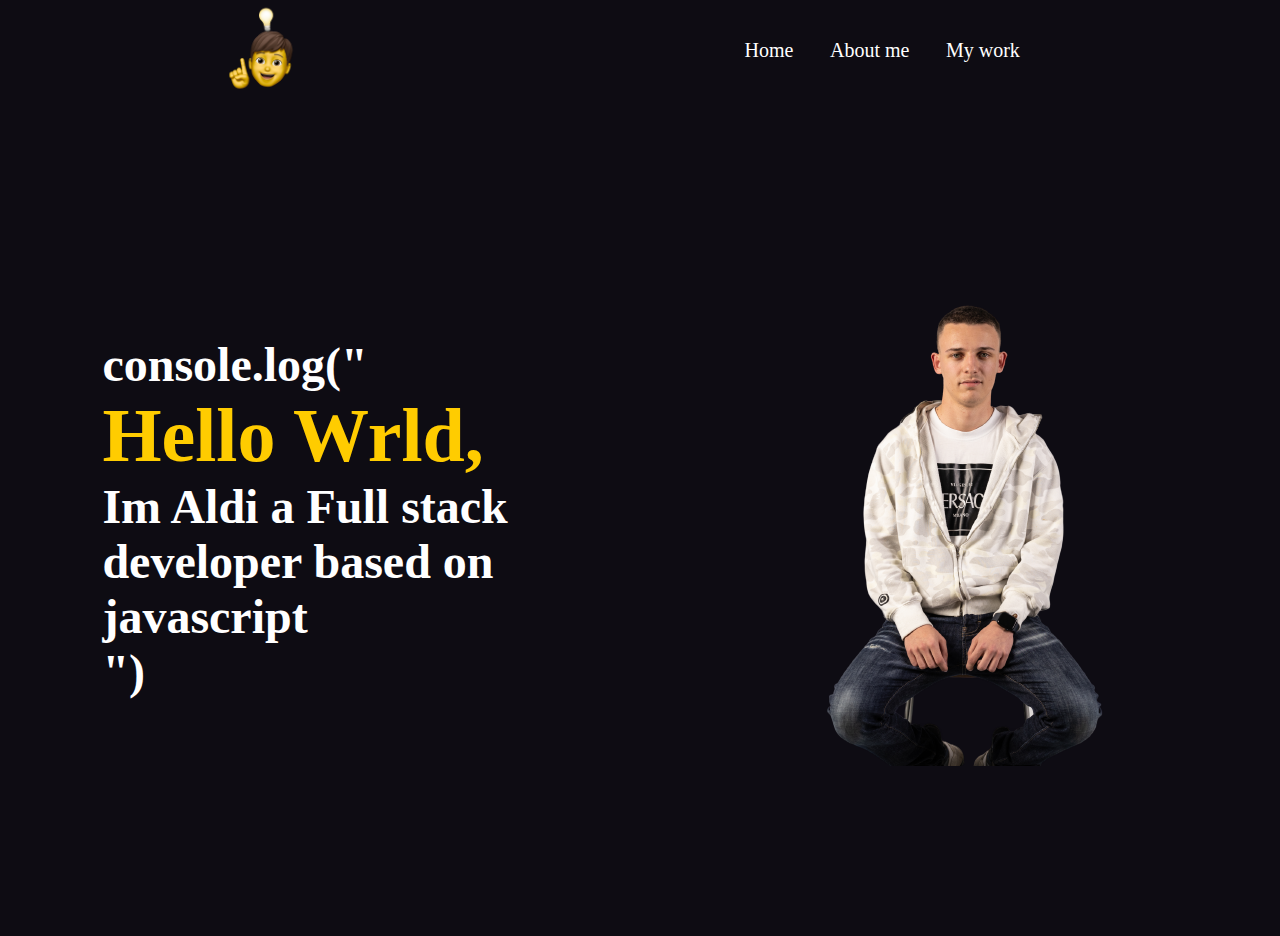
==== index.html @ 4714a257 "initial commit" ====
<!DOCTYPE html>
<html lang="en">
  <head>
    <meta charset="UTF-8" />
    <meta name="viewport" content="width=device-width, initial-scale=1.0" />
    <title>portfolio</title>
    <link rel="stylesheet" href="style.css" />
  </head>
  <body>
    <div class="navigation">
      <img src="images/photo2.png" alt="" width="100" />
      <nav>
        <ul>
          <li>
            <a href="#">Home</a>
            <a href="pages/about/about.html">About me</a>
            <a href="pages/work/work.html">My work </a>
          </li>
        </ul>
      </nav>
    </div>

    <div class="header">
      <div class="content">
        <h1>
          console.log("<br />
          <span>Hello Wrld, <br /></span>

          Im Aldi a Full stack developer based on javascript<br />")
        </h1>
      </div>
      <div class="image">
        <img src="test.png" alt="" />
      </div>
    </div>
  </body>
</html>
---- style.css ----
@font-face {
  font-family: 'San Francisco';
  font-weight: 400;
  src: url('https://applesocial.s3.amazonaws.com/assets/styles/fonts/sanfrancisco/sanfranciscodisplay-regular-webfont.woff');
}
* {
  padding: 0;
  margin: 0;
  box-sizing: border-box;
  font-family: 'San Francisco';
  /* font-family: -apple-system, BlinkMacSystemFont, sans-serif; */
}
body {
  background: #0e0c13;
}
.navigation {
  color: #fff;
  display: flex;
  justify-content: space-around;
  align-items: center;
  padding: 0 10px;
}
.navigation nav ul {
  display: flex;
  list-style: none;
  font-size: 18px;
}
.navigation nav ul li {
  padding: 10px;
}
.navigation nav ul li a {
  text-decoration: none;
  margin-right: 2rem;
  color: #fff;
  text-align: center;
  font-size: 1.25rem;
  font-style: normal;
  font-weight: 400;
  line-height: normal;
}
.header {
  height: 52.25rem;
  display: flex;
  justify-content: center;
  align-items: center;
  flex-wrap: wrap;
  justify-content: space-evenly;
  width: 90%;
  margin-right: auto;
  margin-left: auto;
}
.content {
  display: inline-flex;
  flex-direction: column;
  justify-content: center;
  align-items: center;
  gap: 2rem;
  width: 50%;
}
.image {
  width: 40%;
  object-fit: cover;
}
h1 {
  font-size: 3rem;
  color: #fff;
}
.header .content span {
  font-size: 4.75rem;
  color: #ffcc00;
}
/* medium desktops */
@media only screen and (max-width: 850px) {
  .header {
    height: 42rem;
  }
  .navigation nav ul li {
    padding: 0;
  }
  .content {
    width: 100%;
  }
  .image {
    display: none;
  }
}

/* mobile */
@media only screen and (min-width: 320px) and (max-width: 479px) {
  .navigation img {
    display: none;
  }
  .navigation {
    display: inline-block;
    padding: 20px;
  }
  .navigation nav ul li {
    padding: 0;
  }
  .content {
    width: 100%;
  }
}
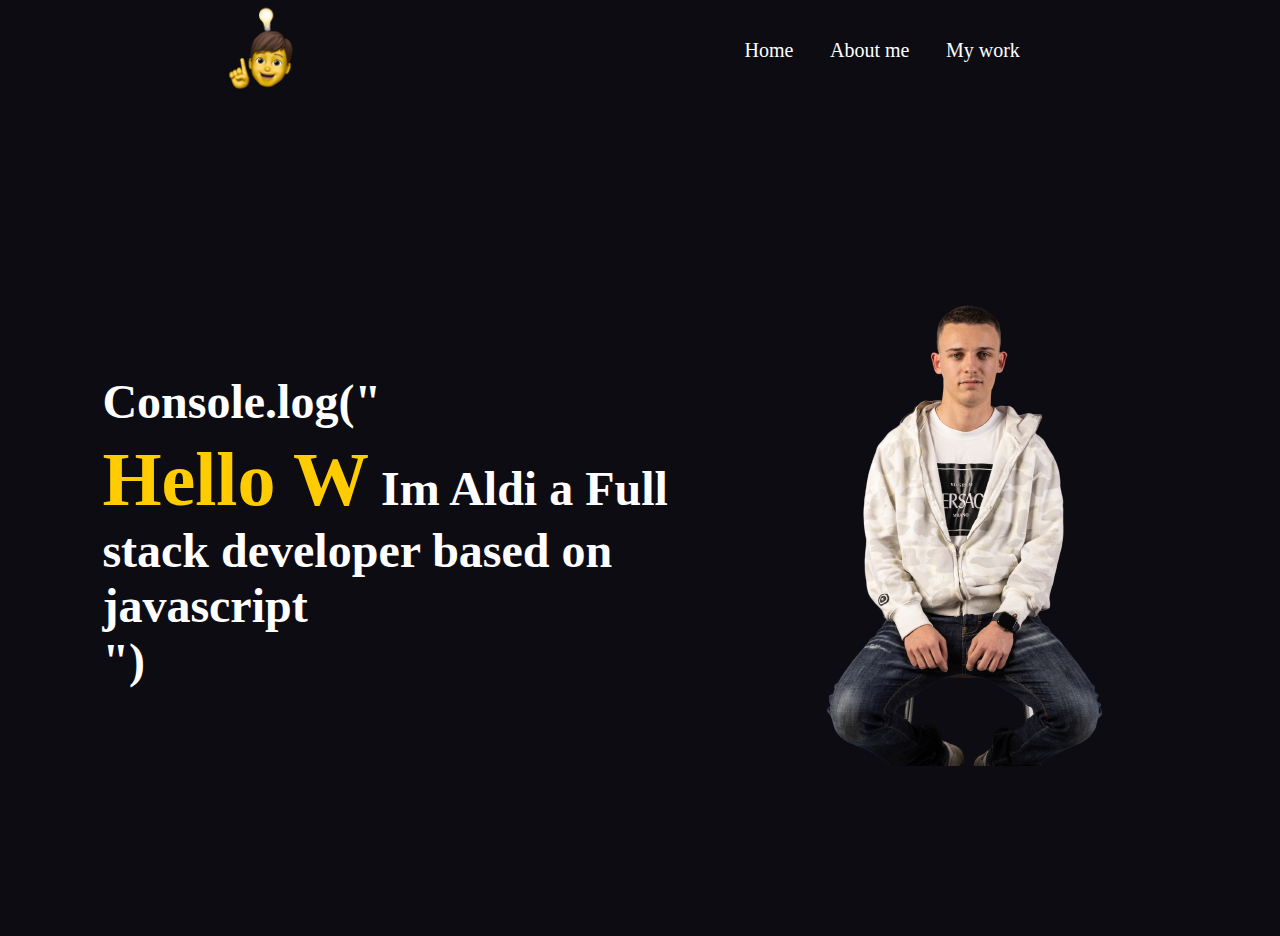
==== commit a82647e7: "layouts and javascript" ====
--- a/index.html
+++ b/index.html
@@ -23,9 +23,8 @@
     <div class="header">
       <div class="content">
         <h1>
-          console.log("<br />
-          <span>Hello Wrld, <br /></span>
-
+          Console.log("
+          <span id="demo"><br /></span>
           Im Aldi a Full stack developer based on javascript<br />")
         </h1>
       </div>
@@ -33,5 +32,6 @@
         <img src="test.png" alt="" />
       </div>
     </div>
+    <script src="index.js"></script>
   </body>
 </html>
